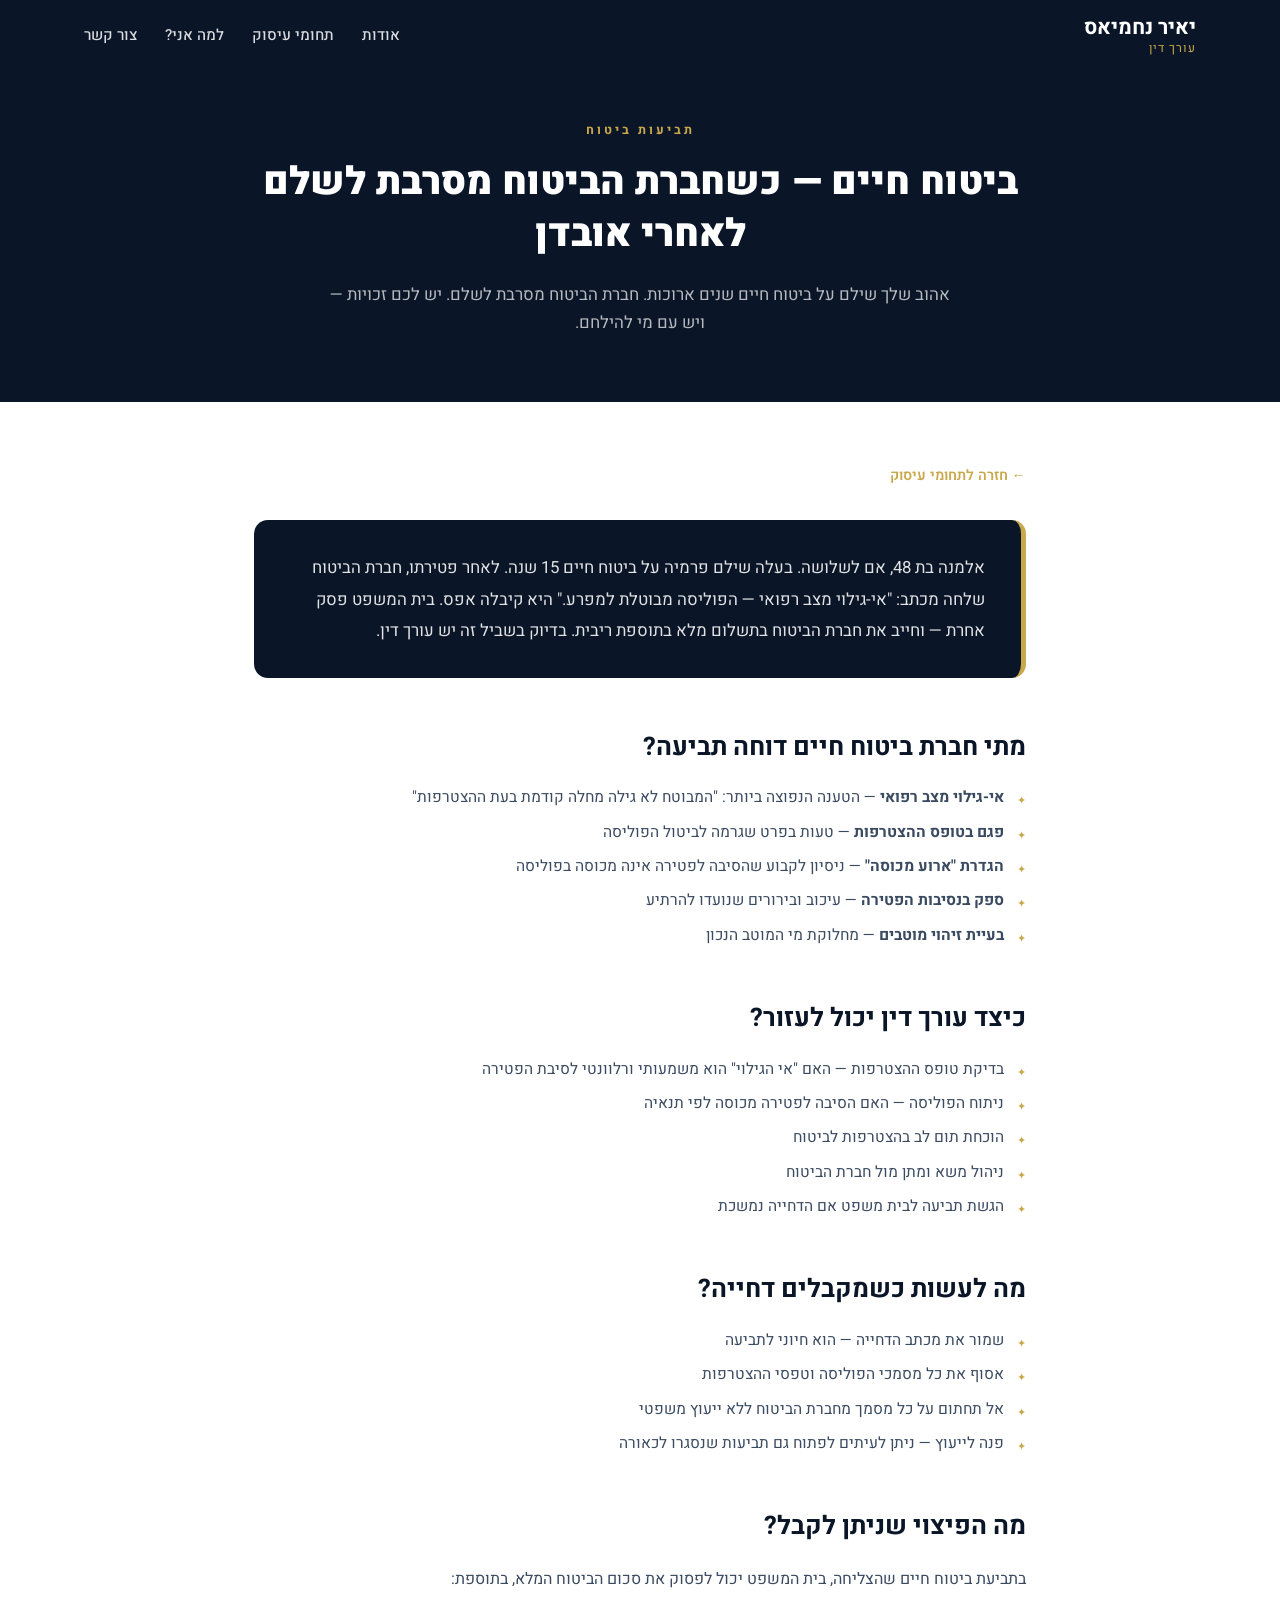
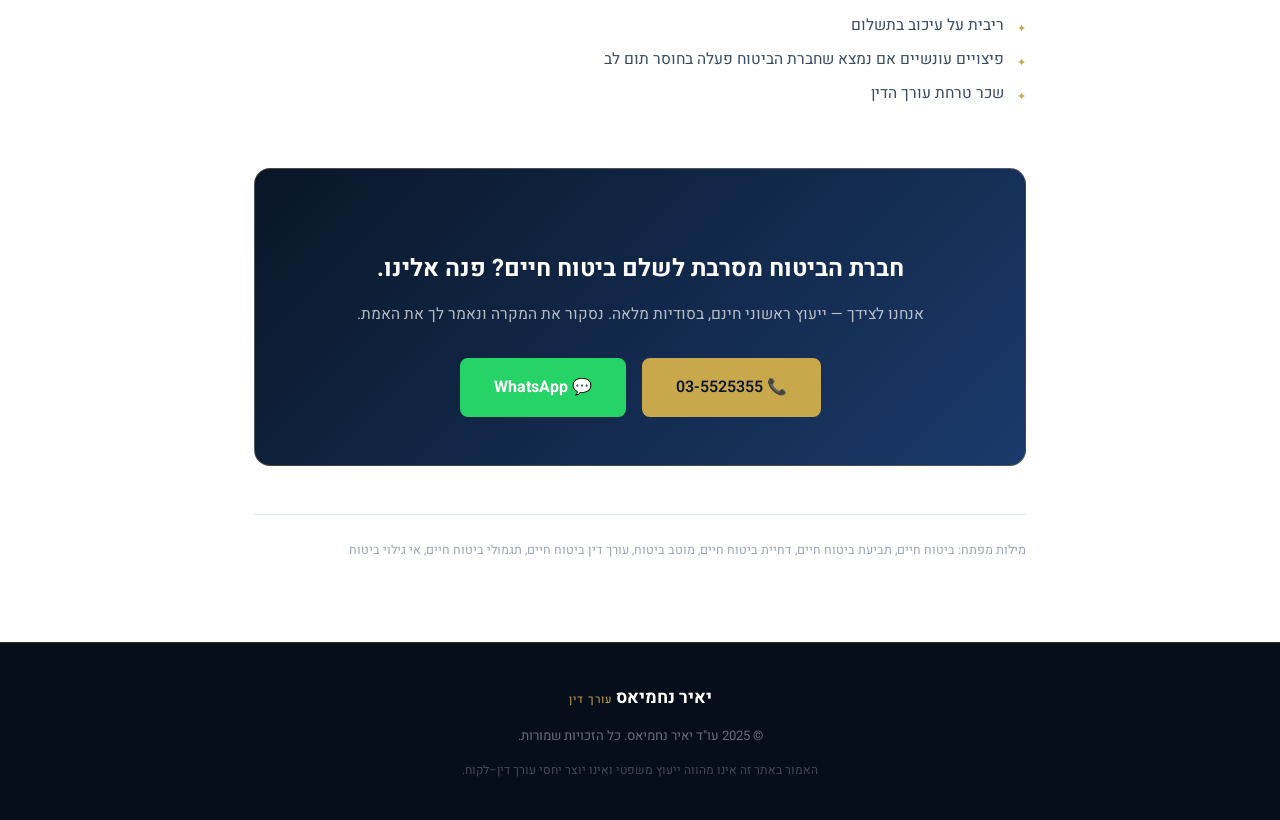
==== bituach-chaim.html @ beddf18c "Add 11 article pages with clickable links from homepage - Wrap area card bullet items as clickable l" ====
<!DOCTYPE html>
<html lang="he" dir="rtl">
<head>
  <meta charset="UTF-8" />
  <meta name="viewport" content="width=device-width, initial-scale=1.0" />
  <title>ביטוח חיים – תביעה שנדחתה | עו"ד יאיר נחמיאס</title>
  <meta name="description" content="חברת הביטוח מסרבת לשלם תגמולי ביטוח חיים? עו&quot;ד יאיר נחמיאס מייצג משפחות ומוטבים מול חברות ביטוח. ייעוץ ראשוני חינם." />
  <meta name="keywords" content="ביטוח חיים, תביעת ביטוח חיים, עזבון ביטוח חיים, מוטב ביטוח, דחיית ביטוח חיים, עורך דין ביטוח חיים, תגמולי ביטוח" />
  <link rel="preconnect" href="https://fonts.googleapis.com" />
  <link rel="preconnect" href="https://fonts.gstatic.com" crossorigin />
  <link href="https://fonts.googleapis.com/css2?family=Heebo:wght@300;400;500;600;700;900&display=swap" rel="stylesheet" />
  <link rel="stylesheet" href="style.css" />
</head>
<body>

  <header id="header">
    <div class="container header-inner">
      <div class="logo">
        <span class="logo-name">יאיר נחמיאס</span>
        <span class="logo-title">עורך דין</span>
      </div>
      <nav>
        <ul class="nav-links">
          <li><a href="index.html#about">אודות</a></li>
          <li><a href="index.html#areas">תחומי עיסוק</a></li>
          <li><a href="index.html#why">למה אני?</a></li>
          <li><a href="index.html#contact">צור קשר</a></li>
        </ul>
      </nav>
    </div>
  </header>

  <section class="article-hero">
    <div class="container">
      <p class="article-tag">תביעות ביטוח</p>
      <h1>ביטוח חיים — כשחברת הביטוח מסרבת לשלם לאחרי אובדן</h1>
      <p class="article-sub">אהוב שלך שילם על ביטוח חיים שנים ארוכות. חברת הביטוח מסרבת לשלם. יש לכם זכויות — ויש עם מי להילחם.</p>
    </div>
  </section>

  <div class="article-body">
    <a href="index.html#areas" class="article-back">← חזרה לתחומי עיסוק</a>

    <div class="article-hook">
      <p>אלמנה בת 48, אם לשלושה. בעלה שילם פרמיה על ביטוח חיים 15 שנה. לאחר פטירתו, חברת הביטוח שלחה מכתב: "אי-גילוי מצב רפואי — הפוליסה מבוטלת למפרע." היא קיבלה אפס. בית המשפט פסק אחרת — וחייב את חברת הביטוח בתשלום מלא בתוספת ריבית. בדיוק בשביל זה יש עורך דין.</p>
    </div>

    <h2>מתי חברת ביטוח חיים דוחה תביעה?</h2>
    <ul>
      <li><strong>אי-גילוי מצב רפואי</strong> — הטענה הנפוצה ביותר: "המבוטח לא גילה מחלה קודמת בעת ההצטרפות"</li>
      <li><strong>פגם בטופס ההצטרפות</strong> — טעות בפרט שגרמה לביטול הפוליסה</li>
      <li><strong>הגדרת "ארוע מכוסה"</strong> — ניסיון לקבוע שהסיבה לפטירה אינה מכוסה בפוליסה</li>
      <li><strong>ספק בנסיבות הפטירה</strong> — עיכוב ובירורים שנועדו להרתיע</li>
      <li><strong>בעיית זיהוי מוטבים</strong> — מחלוקת מי המוטב הנכון</li>
    </ul>

    <h2>כיצד עורך דין יכול לעזור?</h2>
    <ul>
      <li>בדיקת טופס ההצטרפות — האם "אי הגילוי" הוא משמעותי ורלוונטי לסיבת הפטירה</li>
      <li>ניתוח הפוליסה — האם הסיבה לפטירה מכוסה לפי תנאיה</li>
      <li>הוכחת תום לב בהצטרפות לביטוח</li>
      <li>ניהול משא ומתן מול חברת הביטוח</li>
      <li>הגשת תביעה לבית משפט אם הדחייה נמשכת</li>
    </ul>

    <h2>מה לעשות כשמקבלים דחייה?</h2>
    <ul>
      <li>שמור את מכתב הדחייה — הוא חיוני לתביעה</li>
      <li>אסוף את כל מסמכי הפוליסה וטפסי ההצטרפות</li>
      <li>אל תחתום על כל מסמך מחברת הביטוח ללא ייעוץ משפטי</li>
      <li>פנה לייעוץ — ניתן לעיתים לפתוח גם תביעות שנסגרו לכאורה</li>
    </ul>

    <h2>מה הפיצוי שניתן לקבל?</h2>
    <p>בתביעת ביטוח חיים שהצליחה, בית המשפט יכול לפסוק את סכום הביטוח המלא, בתוספת:</p>
    <ul>
      <li>ריבית על עיכוב בתשלום</li>
      <li>פיצויים עונשיים אם נמצא שחברת הביטוח פעלה בחוסר תום לב</li>
      <li>שכר טרחת עורך הדין</li>
    </ul>

    <div class="article-cta-box">
      <h3>חברת הביטוח מסרבת לשלם ביטוח חיים? פנה אלינו.</h3>
      <p>אנחנו לצידך — ייעוץ ראשוני חינם, בסודיות מלאה. נסקור את המקרה ונאמר לך את האמת.</p>
      <div class="cta-buttons">
        <a href="tel:035525355" class="btn btn-gold">📞 03-5525355</a>
        <a href="https://wa.me/972035525355" target="_blank" rel="noopener" class="btn btn-whatsapp">💬 WhatsApp</a>
      </div>
    </div>

    <div class="article-keywords">
      <p>מילות מפתח: ביטוח חיים, תביעת ביטוח חיים, דחיית ביטוח חיים, מוטב ביטוח, עורך דין ביטוח חיים, תגמולי ביטוח חיים, אי גילוי ביטוח</p>
    </div>
  </div>

  <footer id="footer">
    <div class="container footer-inner">
      <div class="footer-logo">
        <span class="logo-name">יאיר נחמיאס</span>
        <span class="logo-title">עורך דין</span>
      </div>
      <p class="footer-copy">© 2025 עו"ד יאיר נחמיאס. כל הזכויות שמורות.</p>
      <p class="footer-disclaimer">האמור באתר זה אינו מהווה ייעוץ משפטי ואינו יוצר יחסי עורך דין–לקוח.</p>
    </div>
  </footer>

  <script src="script.js"></script>
</body>
</html>
---- style.css ----
/* ===== VARIABLES ===== */
:root {
  --navy: #0a1628;
  --navy-mid: #112240;
  --navy-light: #1a3a6b;
  --gold: #c9a84c;
  --gold-light: #e2c06a;
  --gold-pale: #f5e6b8;
  --white: #ffffff;
  --gray-light: #f4f6f9;
  --gray-text: #6b7a99;
  --text: #1a1a2e;
  --font: 'Heebo', sans-serif;
  --radius: 8px;
  --shadow: 0 4px 24px rgba(10,22,40,0.12);
  --transition: 0.3s ease;
}

/* ===== RESET ===== */
*, *::before, *::after { box-sizing: border-box; margin: 0; padding: 0; }
html { scroll-behavior: smooth; }
body { font-family: var(--font); color: var(--text); background: var(--white); direction: rtl; line-height: 1.7; }
a { text-decoration: none; color: inherit; }
ul { list-style: none; }
img { max-width: 100%; display: block; }

/* ===== CONTAINER ===== */
.container { max-width: 1160px; margin: 0 auto; padding: 0 24px; }

/* ===== BUTTONS ===== */
.btn {
  display: inline-block;
  padding: 14px 32px;
  border-radius: var(--radius);
  font-family: var(--font);
  font-weight: 600;
  font-size: 1rem;
  cursor: pointer;
  transition: var(--transition);
  border: 2px solid transparent;
}
.btn-gold {
  background: var(--gold);
  color: var(--navy);
  border-color: var(--gold);
}
.btn-gold:hover { background: var(--gold-light); border-color: var(--gold-light); transform: translateY(-2px); box-shadow: 0 8px 24px rgba(201,168,76,0.35); }
.btn-outline {
  background: transparent;
  color: var(--white);
  border-color: rgba(255,255,255,0.6);
}
.btn-outline:hover { border-color: var(--gold); color: var(--gold); }
.full-width { width: 100%; text-align: center; }

/* ===== SECTION TAGS & HEADERS ===== */
.section-tag {
  font-size: 0.8rem;
  font-weight: 700;
  letter-spacing: 3px;
  text-transform: uppercase;
  color: var(--gold);
  margin-bottom: 10px;
}
.section-header { text-align: center; margin-bottom: 56px; }
.section-header h2 { font-size: 2.2rem; font-weight: 700; color: var(--navy); margin-bottom: 16px; }
.gold-line {
  width: 60px;
  height: 3px;
  background: var(--gold);
  border-radius: 2px;
  margin-top: 12px;
}
.gold-line.centered { margin: 12px auto 0; }

/* ===== HEADER ===== */
#header {
  position: fixed;
  top: 0; right: 0; left: 0;
  z-index: 1000;
  background: transparent;
  transition: background var(--transition), box-shadow var(--transition);
}
#header.scrolled {
  background: var(--navy);
  box-shadow: 0 2px 20px rgba(0,0,0,0.3);
}
.header-inner {
  display: flex;
  align-items: center;
  justify-content: space-between;
  height: 72px;
}
.logo { display: flex; flex-direction: column; line-height: 1.2; }
.logo-name { font-size: 1.3rem; font-weight: 700; color: var(--white); }
.logo-title { font-size: 0.75rem; font-weight: 400; color: var(--gold); letter-spacing: 1px; }
nav { display: flex; align-items: center; gap: 32px; }
.nav-links { display: flex; gap: 28px; }
.nav-links a {
  color: rgba(255,255,255,0.85);
  font-weight: 500;
  font-size: 0.95rem;
  position: relative;
  transition: color var(--transition);
}
.nav-links a::after {
  content: '';
  position: absolute;
  bottom: -4px; right: 0;
  width: 0; height: 2px;
  background: var(--gold);
  transition: width var(--transition);
}
.nav-links a:hover { color: var(--gold); }
.nav-links a:hover::after { width: 100%; }
.hamburger { display: none; flex-direction: column; gap: 5px; cursor: pointer; background: none; border: none; padding: 4px; }
.hamburger span { width: 24px; height: 2px; background: var(--white); display: block; transition: var(--transition); border-radius: 2px; }

/* Mobile Menu */
.mobile-menu {
  display: none;
  background: var(--navy);
  padding: 16px 24px 24px;
  border-top: 1px solid rgba(201,168,76,0.2);
}
.mobile-menu ul { display: flex; flex-direction: column; gap: 4px; }
.mobile-menu a {
  display: block;
  padding: 12px 0;
  color: var(--white);
  font-size: 1.05rem;
  border-bottom: 1px solid rgba(255,255,255,0.06);
  transition: color var(--transition);
}
.mobile-menu a:hover { color: var(--gold); }

/* ===== HERO ===== */
#hero {
  min-height: 100vh;
  background: linear-gradient(135deg, var(--navy) 0%, var(--navy-light) 60%, #1a4a8a 100%);
  display: flex;
  align-items: center;
  justify-content: center;
  position: relative;
  overflow: hidden;
}
#hero::before {
  content: '';
  position: absolute;
  inset: 0;
  background:
    radial-gradient(ellipse at 20% 50%, rgba(201,168,76,0.08) 0%, transparent 60%),
    radial-gradient(ellipse at 80% 20%, rgba(26,74,138,0.4) 0%, transparent 50%);
}
#hero::after {
  content: '';
  position: absolute;
  bottom: 0; right: 0; left: 0;
  height: 120px;
  background: linear-gradient(to top, var(--white), transparent);
}
.hero-overlay {
  position: absolute;
  inset: 0;
  background-image:
    repeating-linear-gradient(
      90deg,
      rgba(201,168,76,0.03) 0px,
      rgba(201,168,76,0.03) 1px,
      transparent 1px,
      transparent 80px
    );
}
.hero-content {
  position: relative;
  z-index: 1;
  text-align: center;
  max-width: 780px;
  padding: 120px 24px 160px;
}
.hero-tag {
  display: inline-block;
  font-size: 0.78rem;
  font-weight: 700;
  letter-spacing: 4px;
  text-transform: uppercase;
  color: var(--gold);
  border: 1px solid rgba(201,168,76,0.4);
  padding: 6px 18px;
  border-radius: 40px;
  margin-bottom: 28px;
}
.hero-content h1 {
  font-size: clamp(2rem, 5vw, 3.4rem);
  font-weight: 900;
  color: var(--white);
  line-height: 1.25;
  margin-bottom: 24px;
}
.hero-sub {
  font-size: 1.15rem;
  color: rgba(255,255,255,0.75);
  margin-bottom: 40px;
  max-width: 560px;
  margin-right: auto;
  margin-left: auto;
}
.hero-cta { display: flex; gap: 16px; justify-content: center; flex-wrap: wrap; }
.hero-scroll {
  position: absolute;
  bottom: 140px;
  left: 50%;
  transform: translateX(-50%);
  z-index: 1;
}
.hero-scroll span {
  display: block;
  width: 24px;
  height: 38px;
  border: 2px solid rgba(201,168,76,0.5);
  border-radius: 12px;
  position: relative;
}
.hero-scroll span::after {
  content: '';
  position: absolute;
  top: 6px;
  left: 50%;
  transform: translateX(-50%);
  width: 4px;
  height: 8px;
  background: var(--gold);
  border-radius: 2px;
  animation: scrollDown 1.6s infinite;
}
@keyframes scrollDown {
  0% { opacity: 1; transform: translateX(-50%) translateY(0); }
  100% { opacity: 0; transform: translateX(-50%) translateY(14px); }
}

/* ===== STATS ===== */
#stats {
  background: var(--navy);
  padding: 48px 0;
}
.stats-grid {
  display: grid;
  grid-template-columns: repeat(4, 1fr);
  gap: 0;
}
.stat-item {
  display: flex;
  flex-direction: column;
  align-items: center;
  gap: 8px;
  padding: 24px;
  border-left: 1px solid rgba(201,168,76,0.15);
}
.stat-item:last-child { border-left: none; }
.stat-num {
  font-size: 2rem;
  font-weight: 900;
  color: var(--gold);
  line-height: 1;
}
.stat-label {
  font-size: 0.85rem;
  color: rgba(255,255,255,0.6);
  text-align: center;
}

/* ===== ABOUT ===== */
#about {
  padding: 100px 0;
  background: var(--white);
}
.about-grid {
  display: grid;
  grid-template-columns: 1fr 1.4fr;
  gap: 72px;
  align-items: center;
}
.about-image { position: relative; }
.about-image-placeholder {
  background: linear-gradient(135deg, var(--navy) 0%, var(--navy-light) 100%);
  border-radius: 12px;
  aspect-ratio: 3/4;
  display: flex;
  flex-direction: column;
  align-items: center;
  justify-content: center;
  gap: 8px;
  color: var(--white);
  font-size: 1.4rem;
  font-weight: 700;
  border: 3px solid var(--gold);
}
.about-image-placeholder small {
  font-size: 0.85rem;
  color: var(--gold);
  font-weight: 400;
  letter-spacing: 2px;
}
.about-badge {
  position: absolute;
  bottom: -20px;
  left: -20px;
  background: var(--gold);
  color: var(--navy);
  font-weight: 700;
  font-size: 0.9rem;
  padding: 14px 20px;
  border-radius: var(--radius);
  box-shadow: var(--shadow);
  white-space: nowrap;
}
.about-text h2 { font-size: 2rem; font-weight: 700; color: var(--navy); margin-bottom: 16px; }
.about-text p { color: #4a5568; margin-bottom: 16px; font-size: 1.02rem; }
.about-highlights { margin: 28px 0 32px; display: flex; flex-direction: column; gap: 12px; }
.highlight-item { display: flex; align-items: center; gap: 12px; font-weight: 500; }
.highlight-icon { color: var(--gold); font-size: 1rem; }

/* ===== AREAS ===== */
#areas {
  padding: 100px 0;
  background: var(--gray-light);
}
.areas-grid {
  display: grid;
  grid-template-columns: repeat(3, 1fr);
  gap: 28px;
}
.area-card {
  background: var(--white);
  border-radius: 12px;
  padding: 40px 32px;
  box-shadow: var(--shadow);
  transition: transform var(--transition), box-shadow var(--transition);
  border-top: 4px solid transparent;
  position: relative;
}
.area-card:hover { transform: translateY(-6px); box-shadow: 0 12px 40px rgba(10,22,40,0.15); border-top-color: var(--gold); }
.area-card.featured { border-top-color: var(--gold); background: var(--navy); }
.area-card.featured h3 { color: var(--white); }
.area-card.featured p { color: rgba(255,255,255,0.7); }
.area-card.featured ul li { color: rgba(255,255,255,0.7); }
.area-card.featured ul li::before { color: var(--gold-light); }
.area-icon { font-size: 2.4rem; margin-bottom: 20px; }
.area-card h3 { font-size: 1.3rem; font-weight: 700; color: var(--navy); margin-bottom: 14px; }
.area-card p { color: #4a5568; font-size: 0.95rem; margin-bottom: 20px; }
.area-card ul { display: flex; flex-direction: column; gap: 8px; }
.area-card ul li { font-size: 0.9rem; color: var(--gray-text); padding-right: 16px; position: relative; }
.area-card ul li::before { content: '•'; position: absolute; right: 0; color: var(--gold); font-size: 1.1rem; top: -1px; }

/* ===== WHY ===== */
#why {
  padding: 100px 0;
  background: var(--white);
}
#why .section-header h2 { color: var(--navy); }
.why-grid {
  display: grid;
  grid-template-columns: repeat(3, 1fr);
  gap: 36px;
}
.why-item {
  padding: 36px 28px;
  border-radius: 12px;
  background: var(--gray-light);
  border: 1px solid rgba(201,168,76,0.15);
  transition: var(--transition);
}
.why-item:hover { background: var(--navy); border-color: var(--gold); }
.why-item:hover .why-num { color: var(--gold-light); }
.why-item:hover h4 { color: var(--white); }
.why-item:hover p { color: rgba(255,255,255,0.65); }
.why-num { font-size: 2.5rem; font-weight: 900; color: rgba(201,168,76,0.25); line-height: 1; margin-bottom: 12px; transition: var(--transition); }
.why-item h4 { font-size: 1.1rem; font-weight: 700; color: var(--navy); margin-bottom: 10px; transition: var(--transition); }
.why-item p { font-size: 0.92rem; color: var(--gray-text); transition: var(--transition); }

/* ===== CONTACT ===== */
#contact {
  padding: 100px 0;
  background: var(--navy);
}
.contact-grid {
  display: grid;
  grid-template-columns: 1fr 1.1fr;
  gap: 72px;
  align-items: start;
}
.contact-info .section-tag { color: var(--gold); }
.contact-info h2 { font-size: 2rem; font-weight: 700; color: var(--white); margin-bottom: 16px; }
.contact-sub { color: rgba(255,255,255,0.65); margin-bottom: 40px; font-size: 1rem; }
.contact-details { display: flex; flex-direction: column; gap: 24px; }
.contact-item { display: flex; align-items: flex-start; gap: 16px; }
.contact-icon { font-size: 1.3rem; margin-top: 2px; flex-shrink: 0; }
.contact-item div { display: flex; flex-direction: column; gap: 2px; }
.contact-item strong { color: var(--gold); font-size: 0.8rem; letter-spacing: 1px; text-transform: uppercase; }
.contact-item span, .contact-item a { color: rgba(255,255,255,0.8); font-size: 0.97rem; transition: color var(--transition); }
.contact-item a:hover { color: var(--gold); }

/* Form */
.contact-form-wrap {
  background: var(--white);
  border-radius: 16px;
  padding: 40px;
  box-shadow: 0 8px 40px rgba(0,0,0,0.25);
}
.contact-form { display: flex; flex-direction: column; gap: 20px; }
.form-group { display: flex; flex-direction: column; gap: 6px; }
.form-group label { font-size: 0.85rem; font-weight: 600; color: var(--navy); }
.form-group input,
.form-group select,
.form-group textarea {
  border: 1.5px solid #d1d9e6;
  border-radius: var(--radius);
  padding: 12px 14px;
  font-family: var(--font);
  font-size: 0.95rem;
  color: var(--text);
  background: var(--white);
  transition: border-color var(--transition);
  outline: none;
  width: 100%;
  direction: rtl;
}
.form-group input:focus,
.form-group select:focus,
.form-group textarea:focus { border-color: var(--gold); box-shadow: 0 0 0 3px rgba(201,168,76,0.12); }
.form-group textarea { resize: vertical; min-height: 110px; }
.form-note { text-align: center; font-size: 0.78rem; color: var(--gray-text); margin-top: 4px; }
.form-success {
  text-align: center;
  padding: 48px 24px;
  display: flex;
  flex-direction: column;
  align-items: center;
  gap: 16px;
}
.form-success span { font-size: 3rem; color: var(--gold); }
.form-success p { color: var(--navy); font-size: 1.1rem; font-weight: 500; }
.hidden { display: none !important; }

/* ===== FOOTER ===== */
#footer {
  background: #060e1c;
  padding: 40px 0;
  border-top: 1px solid rgba(201,168,76,0.2);
}
.footer-inner { text-align: center; display: flex; flex-direction: column; gap: 12px; align-items: center; }
.footer-inner .logo-name { font-size: 1.1rem; font-weight: 700; color: var(--white); }
.footer-inner .logo-title { font-size: 0.7rem; color: var(--gold); letter-spacing: 1px; }
.footer-copy { color: rgba(255,255,255,0.4); font-size: 0.82rem; }
.footer-disclaimer { color: rgba(255,255,255,0.25); font-size: 0.75rem; max-width: 480px; }

/* ===== RESPONSIVE ===== */
@media (max-width: 1024px) {
  .about-grid { grid-template-columns: 1fr; gap: 48px; }
  .about-image { max-width: 380px; margin: 0 auto; }
  .contact-grid { grid-template-columns: 1fr; gap: 48px; }
}

@media (max-width: 768px) {
  .nav-links { display: none; }
  .hamburger { display: flex; }
  .mobile-menu.open { display: block; }
  .stats-grid { grid-template-columns: repeat(2, 1fr); }
  .stat-item:nth-child(2) { border-left: none; }
  .areas-grid { grid-template-columns: 1fr; }
  .why-grid { grid-template-columns: 1fr; }
  .contact-form-wrap { padding: 28px 20px; }
  #hero { min-height: 100svh; }
  .hero-content h1 { font-size: 2rem; }
  .section-header h2 { font-size: 1.7rem; }
}

@media (max-width: 480px) {
  .stats-grid { grid-template-columns: repeat(2, 1fr); }
  .hero-cta { flex-direction: column; align-items: center; }
  .btn { width: 100%; text-align: center; }
  .about-badge { left: 0; }
}

/* ===== AREA CARD LINKS ===== */
.area-card ul li a {
  color: var(--gray-text);
  font-size: 0.9rem;
  transition: color var(--transition);
  display: inline-block;
}
.area-card ul li a:hover { color: var(--gold); text-decoration: underline; }
.area-card.featured ul li a { color: rgba(255,255,255,0.75); }
.area-card.featured ul li a:hover { color: var(--gold-light); }

/* ===== ARTICLE PAGE ===== */
.article-page body { background: var(--gray-light); }

.article-hero {
  background: var(--navy);
  padding: 120px 0 64px;
  text-align: center;
}
.article-hero .article-tag {
  font-size: 0.78rem;
  font-weight: 700;
  letter-spacing: 3px;
  text-transform: uppercase;
  color: var(--gold);
  margin-bottom: 16px;
}
.article-hero h1 {
  font-size: 2.4rem;
  font-weight: 900;
  color: var(--white);
  line-height: 1.35;
  max-width: 760px;
  margin: 0 auto 20px;
}
.article-hero .article-sub {
  font-size: 1.05rem;
  color: rgba(255,255,255,0.7);
  max-width: 620px;
  margin: 0 auto;
}

.article-body {
  max-width: 820px;
  margin: 60px auto 80px;
  padding: 0 24px;
}
.article-body h2 {
  font-size: 1.6rem;
  font-weight: 700;
  color: var(--navy);
  margin: 48px 0 16px;
}
.article-body h3 {
  font-size: 1.2rem;
  font-weight: 700;
  color: var(--navy);
  margin: 32px 0 10px;
}
.article-body p {
  font-size: 1rem;
  color: #3a4a60;
  margin-bottom: 18px;
  line-height: 1.85;
}
.article-body ul {
  list-style: none;
  margin-bottom: 18px;
  display: flex;
  flex-direction: column;
  gap: 8px;
}
.article-body ul li {
  padding-right: 22px;
  position: relative;
  font-size: 0.97rem;
  color: #3a4a60;
  line-height: 1.7;
}
.article-body ul li::before {
  content: '✦';
  position: absolute;
  right: 0;
  color: var(--gold);
  font-size: 0.7rem;
  top: 6px;
}
.article-hook {
  background: var(--navy);
  color: var(--white);
  border-radius: 14px;
  padding: 32px 36px;
  margin-bottom: 40px;
  border-right: 5px solid var(--gold);
}
.article-hook p {
  color: rgba(255,255,255,0.88);
  font-size: 1.05rem;
  margin: 0;
}
.article-cta-box {
  background: linear-gradient(135deg, var(--navy) 0%, var(--navy-light) 100%);
  border-radius: 16px;
  padding: 48px 40px;
  text-align: center;
  margin-top: 60px;
  border: 1px solid rgba(201,168,76,0.3);
}
.article-cta-box h3 {
  font-size: 1.5rem;
  color: var(--white);
  margin-bottom: 12px;
}
.article-cta-box p {
  color: rgba(255,255,255,0.7);
  font-size: 0.97rem;
  margin-bottom: 28px;
}
.cta-buttons {
  display: flex;
  gap: 16px;
  justify-content: center;
  flex-wrap: wrap;
}
.btn-whatsapp {
  background: #25D366;
  color: #fff;
  border-color: #25D366;
  font-weight: 700;
}
.btn-whatsapp:hover { background: #1ebe5d; border-color: #1ebe5d; transform: translateY(-2px); box-shadow: 0 8px 24px rgba(37,211,102,0.35); }

.article-back {
  display: inline-flex;
  align-items: center;
  gap: 8px;
  color: var(--gold);
  font-size: 0.9rem;
  font-weight: 600;
  margin-bottom: 32px;
  transition: color var(--transition);
}
.article-back:hover { color: var(--gold-light); }

.article-keywords {
  margin-top: 48px;
  padding-top: 24px;
  border-top: 1px solid #e2e8f0;
}
.article-keywords p {
  font-size: 0.78rem;
  color: #9aa5b4;
  margin: 0;
}

@media (max-width: 768px) {
  .article-hero h1 { font-size: 1.7rem; }
  .article-hero { padding: 100px 0 48px; }
  .article-cta-box { padding: 32px 20px; }
  .cta-buttons { flex-direction: column; align-items: center; }
  .cta-buttons .btn { width: 100%; max-width: 320px; }
}
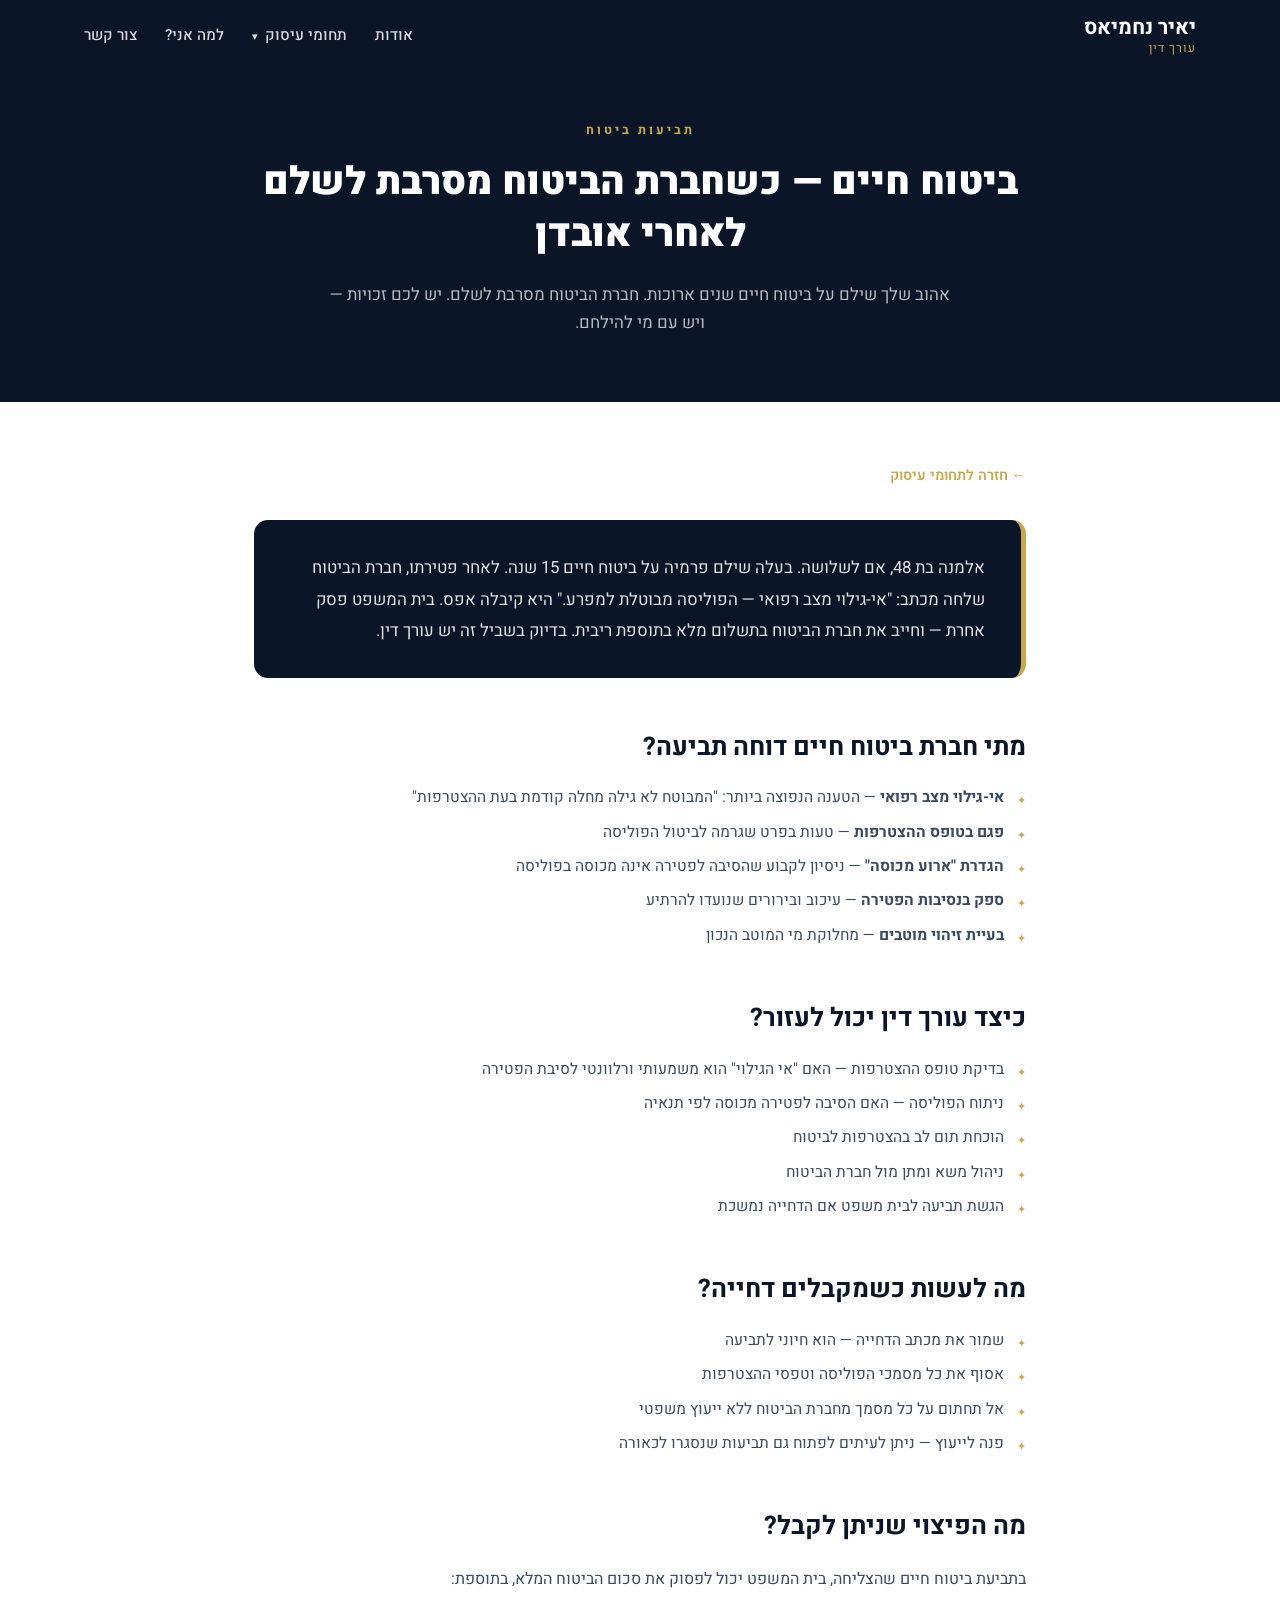
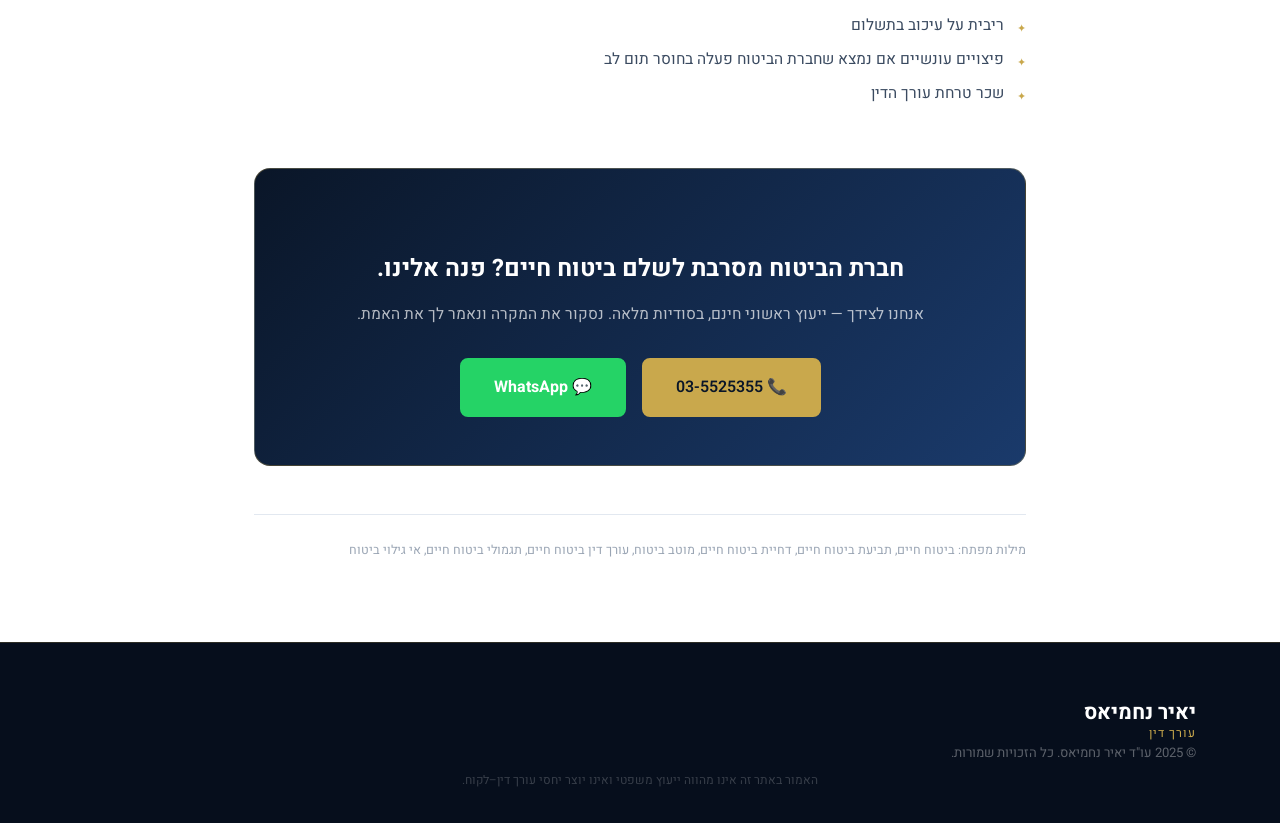
==== commit 11279a68: "Add contact details, photo, dropdown nav, footer nav & social links - Fix WhatsApp number to 9725355" ====
--- a/bituach-chaim.html
+++ b/bituach-chaim.html
@@ -22,7 +22,15 @@
       <nav>
         <ul class="nav-links">
           <li><a href="index.html#about">אודות</a></li>
-          <li><a href="index.html#areas">תחומי עיסוק</a></li>
+          <li class="has-dropdown">
+            <a href="index.html#areas" class="dropdown-toggle">תחומי עיסוק <span class="arrow">▾</span></a>
+            <ul class="dropdown-menu">
+              <li><a href="shgiot-ibchun.html">רשלנות רפואית</a></li>
+              <li><a href="taonot-drakhim.html">תאונות דרכים</a></li>
+              <li><a href="bituach-taonot.html">תביעות ביטוח</a></li>
+              <li><a href="nfilot.html">נזקי גוף כלליים</a></li>
+            </ul>
+          </li>
           <li><a href="index.html#why">למה אני?</a></li>
           <li><a href="index.html#contact">צור קשר</a></li>
         </ul>
@@ -84,7 +92,7 @@
       <p>אנחנו לצידך — ייעוץ ראשוני חינם, בסודיות מלאה. נסקור את המקרה ונאמר לך את האמת.</p>
       <div class="cta-buttons">
         <a href="tel:035525355" class="btn btn-gold">📞 03-5525355</a>
-        <a href="https://wa.me/972035525355" target="_blank" rel="noopener" class="btn btn-whatsapp">💬 WhatsApp</a>
+        <a href="https://wa.me/972535525355" target="_blank" rel="noopener" class="btn btn-whatsapp">💬 WhatsApp</a>
       </div>
     </div>
 
--- a/style.css
+++ b/style.css
@@ -116,6 +116,39 @@
 .hamburger { display: none; flex-direction: column; gap: 5px; cursor: pointer; background: none; border: none; padding: 4px; }
 .hamburger span { width: 24px; height: 2px; background: var(--white); display: block; transition: var(--transition); border-radius: 2px; }
 
+/* Dropdown menu */
+.has-dropdown { position: relative; }
+.arrow { font-size: 0.7rem; margin-right: 3px; display: inline-block; transition: transform var(--transition); }
+.has-dropdown:hover .arrow { transform: rotate(180deg); }
+.dropdown-menu {
+  display: none;
+  position: absolute;
+  top: calc(100% + 12px);
+  right: 0;
+  background: var(--navy);
+  border: 1px solid rgba(201,168,76,0.25);
+  border-radius: 10px;
+  min-width: 180px;
+  box-shadow: 0 12px 40px rgba(0,0,0,0.35);
+  overflow: hidden;
+  z-index: 200;
+  flex-direction: column;
+}
+.has-dropdown:hover .dropdown-menu { display: flex; }
+.dropdown-menu li { border-bottom: 1px solid rgba(255,255,255,0.06); list-style: none; }
+.dropdown-menu li:last-child { border-bottom: none; }
+.dropdown-menu a {
+  display: block;
+  padding: 11px 18px;
+  color: rgba(255,255,255,0.85) !important;
+  font-size: 0.88rem;
+  font-weight: 500;
+  white-space: nowrap;
+  transition: background var(--transition), color var(--transition);
+}
+.dropdown-menu a::after { display: none !important; }
+.dropdown-menu a:hover { background: rgba(201,168,76,0.12); color: var(--gold) !important; }
+
 /* Mobile Menu */
 .mobile-menu {
   display: none;
@@ -133,6 +166,15 @@
   transition: color var(--transition);
 }
 .mobile-menu a:hover { color: var(--gold); }
+.mobile-section-label {
+  padding: 10px 0 2px;
+  color: var(--gold);
+  font-size: 0.72rem;
+  font-weight: 700;
+  letter-spacing: 2px;
+  text-transform: uppercase;
+}
+.mobile-sub { padding-right: 12px !important; font-size: 0.92rem !important; color: rgba(255,255,255,0.65) !important; }
 
 /* ===== HERO ===== */
 #hero {
@@ -281,6 +323,14 @@
   align-items: center;
 }
 .about-image { position: relative; }
+.about-photo {
+  width: 100%;
+  border-radius: 12px;
+  object-fit: cover;
+  aspect-ratio: 3/4;
+  border: 3px solid var(--gold);
+  box-shadow: 0 12px 48px rgba(10,22,40,0.25);
+}
 .about-image-placeholder {
   background: linear-gradient(135deg, var(--navy) 0%, var(--navy-light) 100%);
   border-radius: 12px;
@@ -442,23 +492,69 @@
 .form-success p { color: var(--navy); font-size: 1.1rem; font-weight: 500; }
 .hidden { display: none !important; }
 
+/* ===== WAZE LINK ===== */
+.waze-link {
+  display: inline-flex;
+  align-items: center;
+  gap: 7px;
+  color: rgba(255,255,255,0.8) !important;
+  transition: color var(--transition);
+}
+.waze-link:hover { color: #33CCFF !important; }
+.waze-icon { flex-shrink: 0; vertical-align: middle; }
+
 /* ===== FOOTER ===== */
 #footer {
   background: #060e1c;
-  padding: 40px 0;
+  padding: 56px 0 32px;
   border-top: 1px solid rgba(201,168,76,0.2);
 }
-.footer-inner { text-align: center; display: flex; flex-direction: column; gap: 12px; align-items: center; }
-.footer-inner .logo-name { font-size: 1.1rem; font-weight: 700; color: var(--white); }
-.footer-inner .logo-title { font-size: 0.7rem; color: var(--gold); letter-spacing: 1px; }
-.footer-copy { color: rgba(255,255,255,0.4); font-size: 0.82rem; }
-.footer-disclaimer { color: rgba(255,255,255,0.25); font-size: 0.75rem; max-width: 480px; }
+.footer-inner { display: flex; flex-direction: column; gap: 0; }
+.footer-top {
+  display: grid;
+  grid-template-columns: auto 1fr;
+  gap: 64px;
+  align-items: start;
+  padding-bottom: 40px;
+  margin-bottom: 32px;
+  border-bottom: 1px solid rgba(255,255,255,0.08);
+}
+.footer-logo { display: flex; flex-direction: column; line-height: 1.3; }
+.footer-logo .logo-name { font-size: 1.3rem; font-weight: 700; color: var(--white); }
+.footer-logo .logo-title { font-size: 0.75rem; color: var(--gold); letter-spacing: 1px; }
+.footer-nav {
+  display: grid;
+  grid-template-columns: repeat(3, 1fr);
+  gap: 32px;
+}
+.footer-nav-title {
+  font-size: 0.72rem;
+  font-weight: 700;
+  letter-spacing: 2px;
+  text-transform: uppercase;
+  color: var(--gold);
+  margin-bottom: 14px;
+}
+.footer-nav ul { display: flex; flex-direction: column; gap: 9px; }
+.footer-nav a {
+  color: rgba(255,255,255,0.55);
+  font-size: 0.88rem;
+  transition: color var(--transition);
+  display: inline-flex;
+  align-items: center;
+  gap: 4px;
+}
+.footer-nav a:hover { color: var(--gold); }
+.footer-bottom { text-align: center; }
+.footer-copy { color: rgba(255,255,255,0.35); font-size: 0.82rem; margin-bottom: 6px; }
+.footer-disclaimer { color: rgba(255,255,255,0.2); font-size: 0.75rem; max-width: 480px; margin: 0 auto; }
 
 /* ===== RESPONSIVE ===== */
 @media (max-width: 1024px) {
   .about-grid { grid-template-columns: 1fr; gap: 48px; }
   .about-image { max-width: 380px; margin: 0 auto; }
   .contact-grid { grid-template-columns: 1fr; gap: 48px; }
+  .footer-top { grid-template-columns: 1fr; gap: 40px; }
 }
 
 @media (max-width: 768px) {
@@ -473,6 +569,7 @@
   #hero { min-height: 100svh; }
   .hero-content h1 { font-size: 2rem; }
   .section-header h2 { font-size: 1.7rem; }
+  .footer-nav { grid-template-columns: repeat(2, 1fr); }
 }
 
 @media (max-width: 480px) {
@@ -480,6 +577,7 @@
   .hero-cta { flex-direction: column; align-items: center; }
   .btn { width: 100%; text-align: center; }
   .about-badge { left: 0; }
+  .footer-nav { grid-template-columns: 1fr; }
 }
 
 /* ===== AREA CARD LINKS ===== */
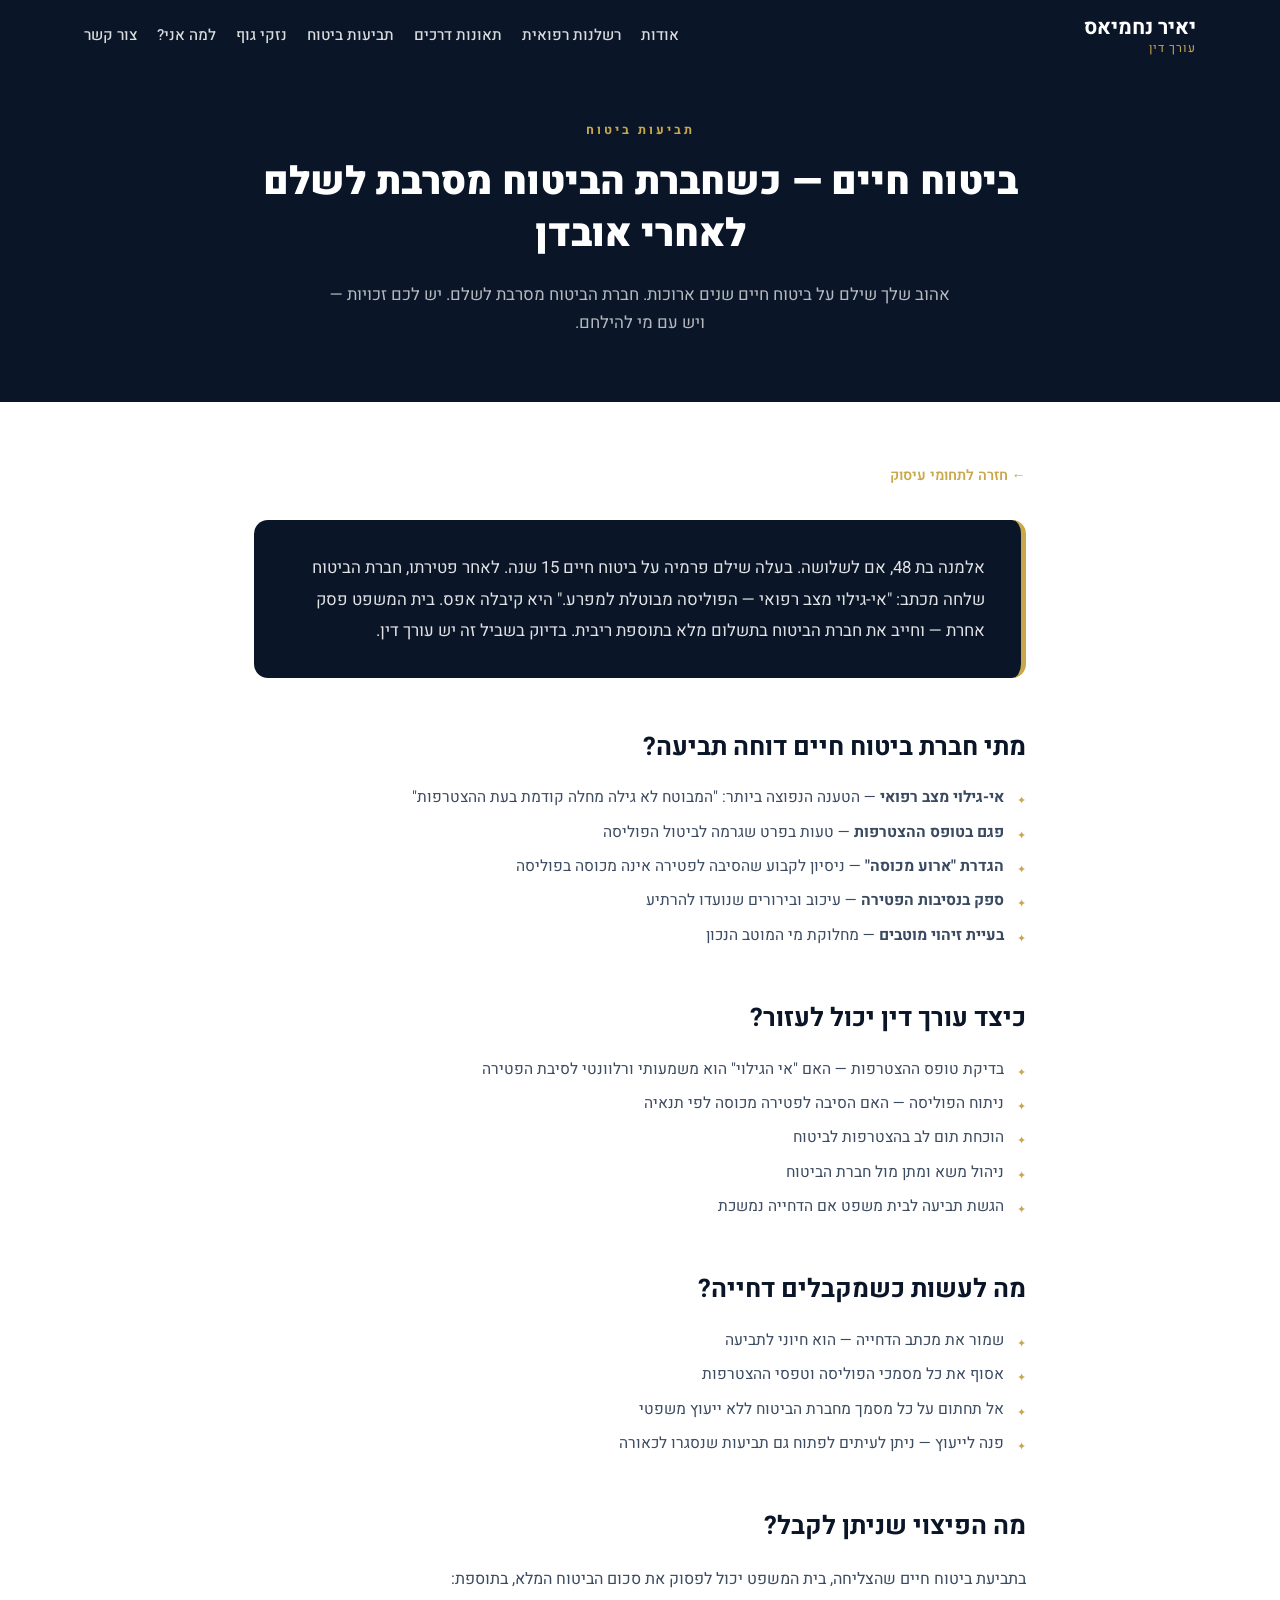
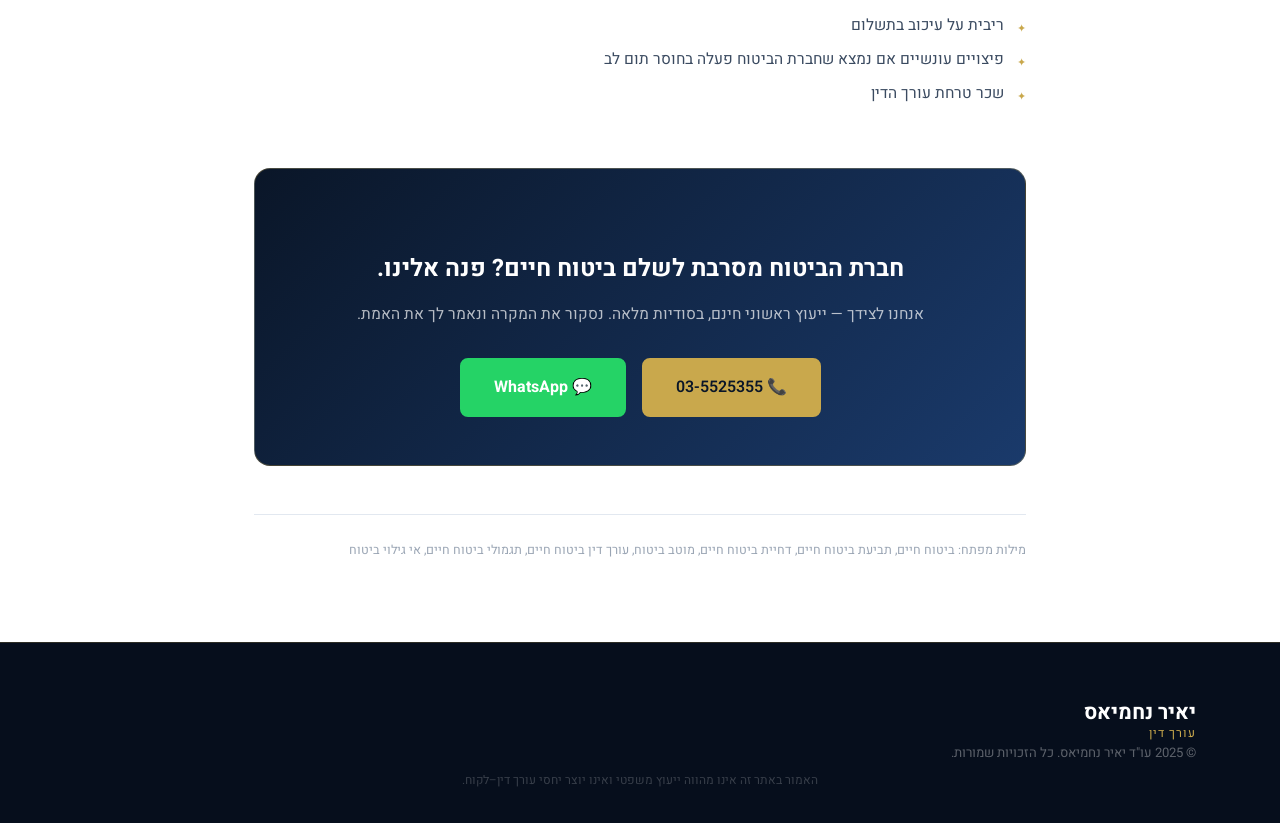
==== commit de7e7c2a: "Desktop nav: expand practice areas inline; mobile inline nav strip; SEO keywords, FAQ section, JSON-" ====
--- a/bituach-chaim.html
+++ b/bituach-chaim.html
@@ -10,6 +10,19 @@
   <link rel="preconnect" href="https://fonts.gstatic.com" crossorigin />
   <link href="https://fonts.googleapis.com/css2?family=Heebo:wght@300;400;500;600;700;900&display=swap" rel="stylesheet" />
   <link rel="stylesheet" href="style.css" />
+  <script type="application/ld+json">
+  {
+    "@context": "https://schema.org",
+    "@type": "Article",
+    "headline": "ביטוח חיים — כשחברת הביטוח מסרבת לשלם לאחרי אובדן",
+    "description": "חברת הביטוח מסרבת לשלם תגמולי ביטוח חיים? עו\"ד יאיר נחמיאס מייצג משפחות ומוטבים מול חברות ביטוח.",
+    "author": {"@type": "Person", "name": "יאיר נחמיאס", "url": "https://yairnahm.github.io/yairmedlaw-original/"},
+    "publisher": {"@type": "Organization", "name": "עו\"ד יאיר נחמיאס", "url": "https://yairnahm.github.io/yairmedlaw-original/"},
+    "datePublished": "2025-01-01",
+    "inLanguage": "he",
+    "mainEntityOfPage": {"@type": "WebPage", "@id": "https://yairnahm.github.io/yairmedlaw-original/bituach-chaim.html"}
+  }
+  </script>
 </head>
 <body>
 
@@ -22,18 +35,20 @@
       <nav>
         <ul class="nav-links">
           <li><a href="index.html#about">אודות</a></li>
-          <li class="has-dropdown">
-            <a href="index.html#areas" class="dropdown-toggle">תחומי עיסוק <span class="arrow">▾</span></a>
-            <ul class="dropdown-menu">
-              <li><a href="shgiot-ibchun.html">רשלנות רפואית</a></li>
-              <li><a href="taonot-drakhim.html">תאונות דרכים</a></li>
-              <li><a href="bituach-taonot.html">תביעות ביטוח</a></li>
-              <li><a href="nfilot.html">נזקי גוף כלליים</a></li>
-            </ul>
-          </li>
+          <li><a href="shgiot-ibchun.html">רשלנות רפואית</a></li>
+          <li><a href="taonot-drakhim.html">תאונות דרכים</a></li>
+          <li><a href="bituach-taonot.html">תביעות ביטוח</a></li>
+          <li><a href="nfilot.html">נזקי גוף</a></li>
           <li><a href="index.html#why">למה אני?</a></li>
           <li><a href="index.html#contact">צור קשר</a></li>
         </ul>
+        <div class="mobile-nav">
+          <a href="shgiot-ibchun.html">רשלנות רפואית</a>
+          <a href="taonot-drakhim.html">תאונות דרכים</a>
+          <a href="bituach-taonot.html">תביעות ביטוח</a>
+          <a href="nfilot.html">נזקי גוף</a>
+          <a href="index.html#contact" class="mobile-contact-btn">צור קשר</a>
+        </div>
       </nav>
     </div>
   </header>
@@ -92,7 +107,7 @@
       <p>אנחנו לצידך — ייעוץ ראשוני חינם, בסודיות מלאה. נסקור את המקרה ונאמר לך את האמת.</p>
       <div class="cta-buttons">
         <a href="tel:035525355" class="btn btn-gold">📞 03-5525355</a>
-        <a href="https://wa.me/972535525355" target="_blank" rel="noopener" class="btn btn-whatsapp">💬 WhatsApp</a>
+        <a href="https://wa.me/972535525311" target="_blank" rel="noopener" class="btn btn-whatsapp">💬 WhatsApp</a>
       </div>
     </div>
 
--- a/style.css
+++ b/style.css
@@ -95,7 +95,7 @@
 .logo-name { font-size: 1.3rem; font-weight: 700; color: var(--white); }
 .logo-title { font-size: 0.75rem; font-weight: 400; color: var(--gold); letter-spacing: 1px; }
 nav { display: flex; align-items: center; gap: 32px; }
-.nav-links { display: flex; gap: 28px; }
+.nav-links { display: flex; gap: 20px; }
 .nav-links a {
   color: rgba(255,255,255,0.85);
   font-weight: 500;
@@ -559,7 +559,7 @@
 
 @media (max-width: 768px) {
   .nav-links { display: none; }
-  .hamburger { display: flex; }
+  .hamburger { display: none !important; }
   .mobile-menu.open { display: block; }
   .stats-grid { grid-template-columns: repeat(2, 1fr); }
   .stat-item:nth-child(2) { border-left: none; }
@@ -742,3 +742,100 @@
   .cta-buttons { flex-direction: column; align-items: center; }
   .cta-buttons .btn { width: 100%; max-width: 320px; }
 }
+
+/* ===== MOBILE INLINE NAV ===== */
+.mobile-nav {
+  display: none;
+  align-items: center;
+  gap: 2px;
+  overflow-x: auto;
+  scrollbar-width: none;
+  -webkit-overflow-scrolling: touch;
+  flex-shrink: 1;
+  min-width: 0;
+}
+.mobile-nav::-webkit-scrollbar { display: none; }
+.mobile-nav a {
+  color: rgba(255,255,255,0.88);
+  font-size: 0.69rem;
+  font-weight: 600;
+  white-space: nowrap;
+  padding: 5px 7px;
+  border-radius: 4px;
+  transition: color var(--transition), background var(--transition);
+  letter-spacing: 0.2px;
+}
+.mobile-nav a:hover,
+.mobile-nav a:active { color: var(--gold); }
+.mobile-nav .mobile-contact-btn {
+  color: var(--gold) !important;
+  border: 1px solid rgba(201,168,76,0.55);
+  border-radius: 20px;
+  padding: 5px 10px;
+  margin-right: 4px;
+}
+.mobile-nav .mobile-contact-btn:hover { background: rgba(201,168,76,0.12); }
+
+@media (max-width: 768px) {
+  .mobile-nav { display: flex; }
+}
+
+/* ===== FAQ SECTION ===== */
+#faq {
+  padding: 80px 0;
+  background: var(--white);
+}
+.faq-list {
+  max-width: 820px;
+  margin: 0 auto;
+  display: flex;
+  flex-direction: column;
+  gap: 12px;
+}
+details.faq-item {
+  background: var(--gray-light);
+  border-radius: 10px;
+  border: 1px solid rgba(10,22,40,0.08);
+  overflow: hidden;
+  transition: border-color var(--transition), box-shadow var(--transition);
+}
+details.faq-item[open] {
+  border-color: rgba(201,168,76,0.4);
+  box-shadow: 0 4px 20px rgba(201,168,76,0.1);
+}
+details.faq-item summary {
+  padding: 20px 24px;
+  font-size: 1rem;
+  font-weight: 700;
+  color: var(--navy);
+  cursor: pointer;
+  list-style: none;
+  display: flex;
+  justify-content: space-between;
+  align-items: center;
+  gap: 16px;
+  user-select: none;
+  transition: color var(--transition);
+}
+details.faq-item summary::-webkit-details-marker { display: none; }
+details.faq-item summary::after {
+  content: '+';
+  color: var(--gold);
+  font-size: 1.5rem;
+  font-weight: 300;
+  line-height: 1;
+  flex-shrink: 0;
+  transition: transform 0.25s ease;
+}
+details.faq-item[open] summary::after { transform: rotate(45deg); }
+details.faq-item summary:hover { color: var(--gold); }
+.faq-a {
+  padding: 0 24px 22px;
+  border-top: 1px solid rgba(201,168,76,0.12);
+}
+.faq-a p {
+  font-size: 0.97rem;
+  color: #4a5568;
+  line-height: 1.8;
+  margin: 16px 0 0;
+}
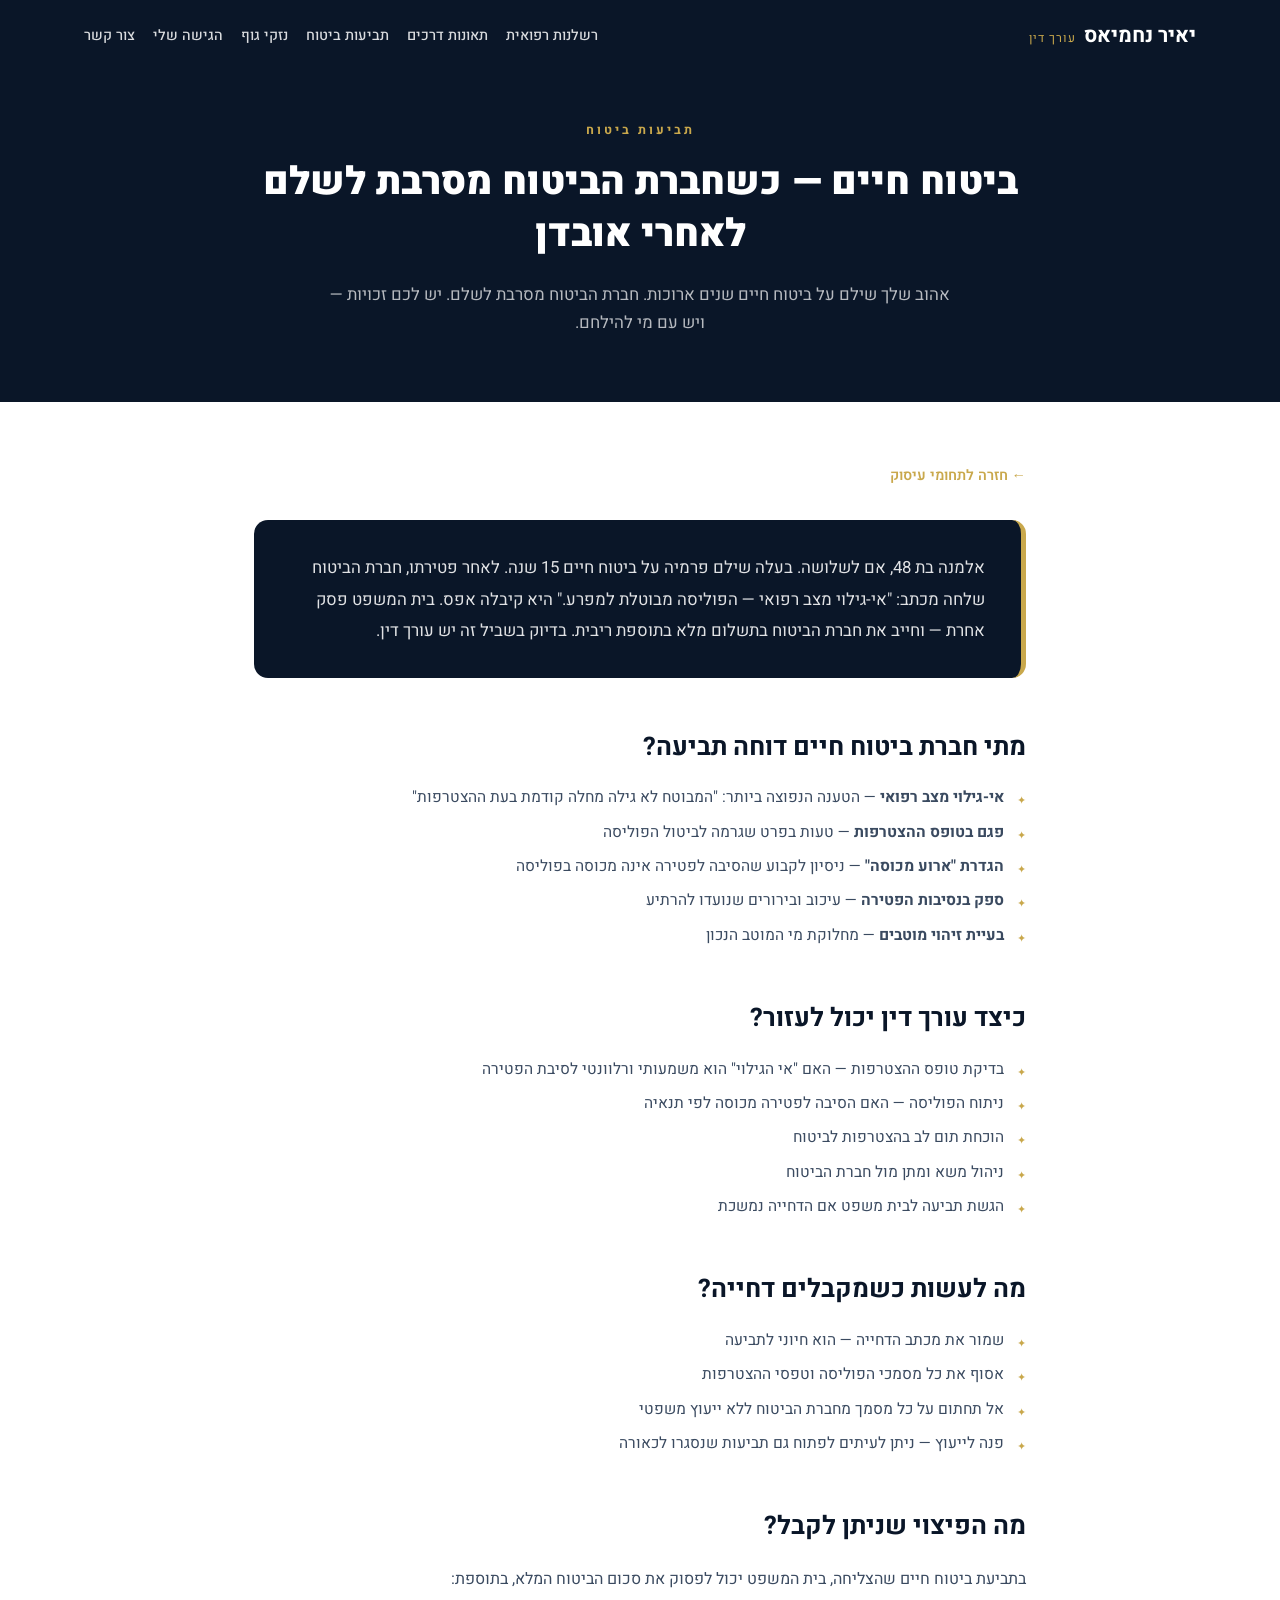
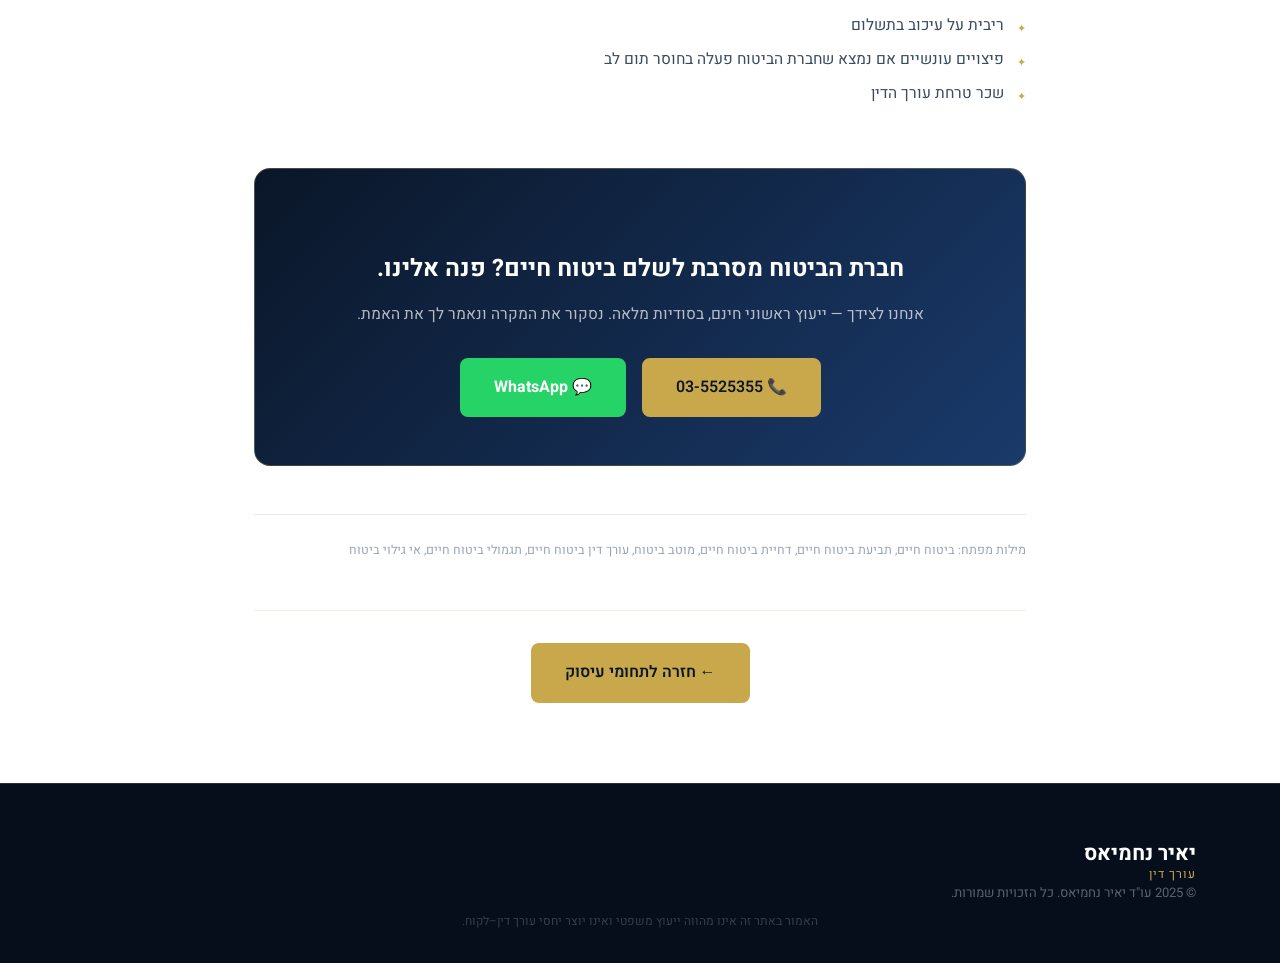
==== commit 19010cb7: "Logo inline + clickable; fix nav wrapping; rename section; stat fix; about text; article back button" ====
--- a/bituach-chaim.html
+++ b/bituach-chaim.html
@@ -28,18 +28,19 @@
 
   <header id="header">
     <div class="container header-inner">
-      <div class="logo">
-        <span class="logo-name">יאיר נחמיאס</span>
-        <span class="logo-title">עורך דין</span>
-      </div>
+      <a href="index.html" class="logo-link">
+        <div class="logo">
+          <span class="logo-name">יאיר נחמיאס</span>
+          <span class="logo-title">עורך דין</span>
+        </div>
+      </a>
       <nav>
         <ul class="nav-links">
-          <li><a href="index.html#about">אודות</a></li>
           <li><a href="shgiot-ibchun.html">רשלנות רפואית</a></li>
           <li><a href="taonot-drakhim.html">תאונות דרכים</a></li>
           <li><a href="bituach-taonot.html">תביעות ביטוח</a></li>
           <li><a href="nfilot.html">נזקי גוף</a></li>
-          <li><a href="index.html#why">למה אני?</a></li>
+          <li><a href="index.html#why">הגישה שלי</a></li>
           <li><a href="index.html#contact">צור קשר</a></li>
         </ul>
         <div class="mobile-nav">
@@ -114,6 +115,9 @@
     <div class="article-keywords">
       <p>מילות מפתח: ביטוח חיים, תביעת ביטוח חיים, דחיית ביטוח חיים, מוטב ביטוח, עורך דין ביטוח חיים, תגמולי ביטוח חיים, אי גילוי ביטוח</p>
     </div>
+    <div class="article-back-bottom">
+      <a href="index.html#areas" class="btn btn-gold">← חזרה לתחומי עיסוק</a>
+    </div>
   </div>
 
   <footer id="footer">
--- a/style.css
+++ b/style.css
@@ -91,16 +91,19 @@
   justify-content: space-between;
   height: 72px;
 }
-.logo { display: flex; flex-direction: column; line-height: 1.2; }
-.logo-name { font-size: 1.3rem; font-weight: 700; color: var(--white); }
-.logo-title { font-size: 0.75rem; font-weight: 400; color: var(--gold); letter-spacing: 1px; }
-nav { display: flex; align-items: center; gap: 32px; }
-.nav-links { display: flex; gap: 20px; }
+.logo { display: flex; flex-direction: row; align-items: baseline; gap: 8px; line-height: 1.2; }
+.logo-name { font-size: 1.3rem; font-weight: 700; color: var(--white); white-space: nowrap; }
+.logo-title { font-size: 0.75rem; font-weight: 400; color: var(--gold); letter-spacing: 1px; white-space: nowrap; }
+.logo-link { text-decoration: none; cursor: pointer; }
+.logo-link:hover .logo-name { color: var(--gold-light); }
+nav { display: flex; align-items: center; gap: 20px; }
+.nav-links { display: flex; gap: 18px; }
 .nav-links a {
   color: rgba(255,255,255,0.85);
   font-weight: 500;
-  font-size: 0.95rem;
+  font-size: 0.9rem;
   position: relative;
+  white-space: nowrap;
   transition: color var(--transition);
 }
 .nav-links a::after {
@@ -839,3 +842,11 @@
   line-height: 1.8;
   margin: 16px 0 0;
 }
+
+/* ===== ARTICLE BOTTOM NAV ===== */
+.article-back-bottom {
+  text-align: center;
+  margin-top: 48px;
+  padding-top: 32px;
+  border-top: 1px solid rgba(201,168,76,0.18);
+}
